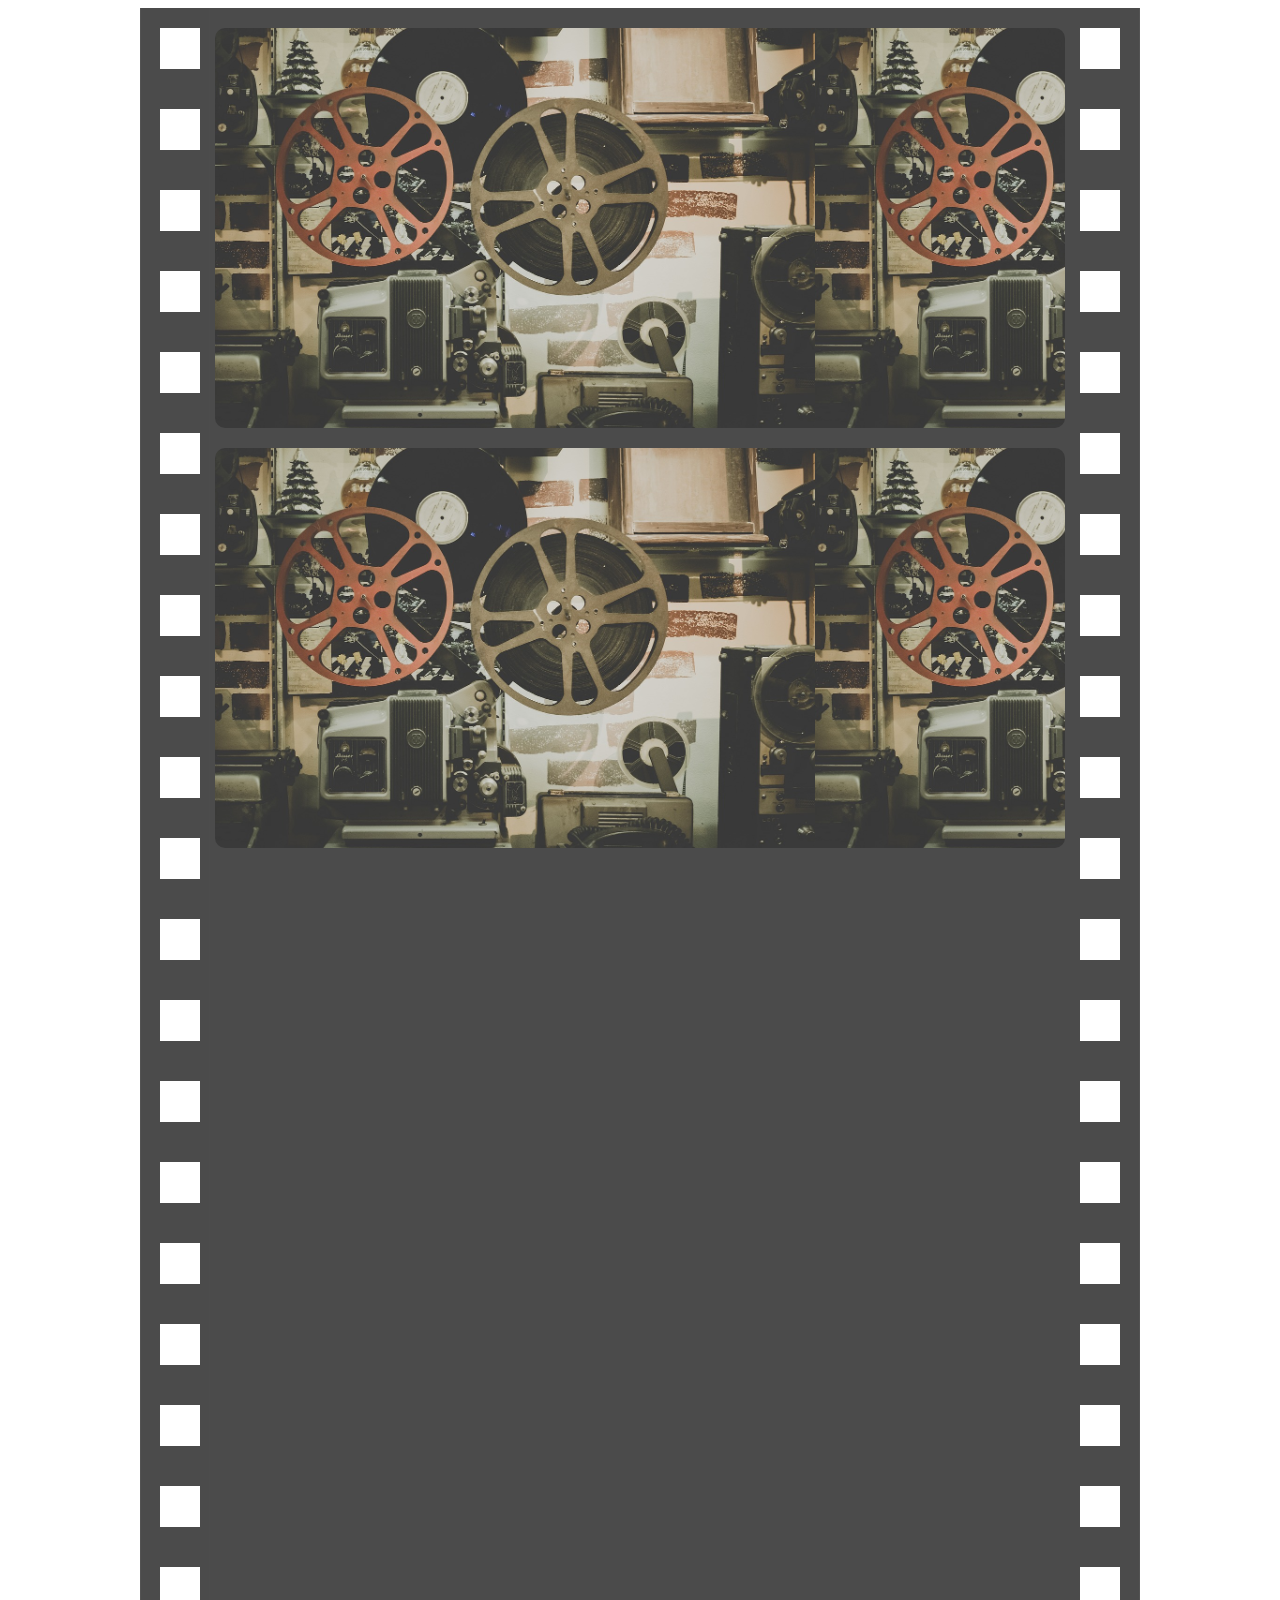
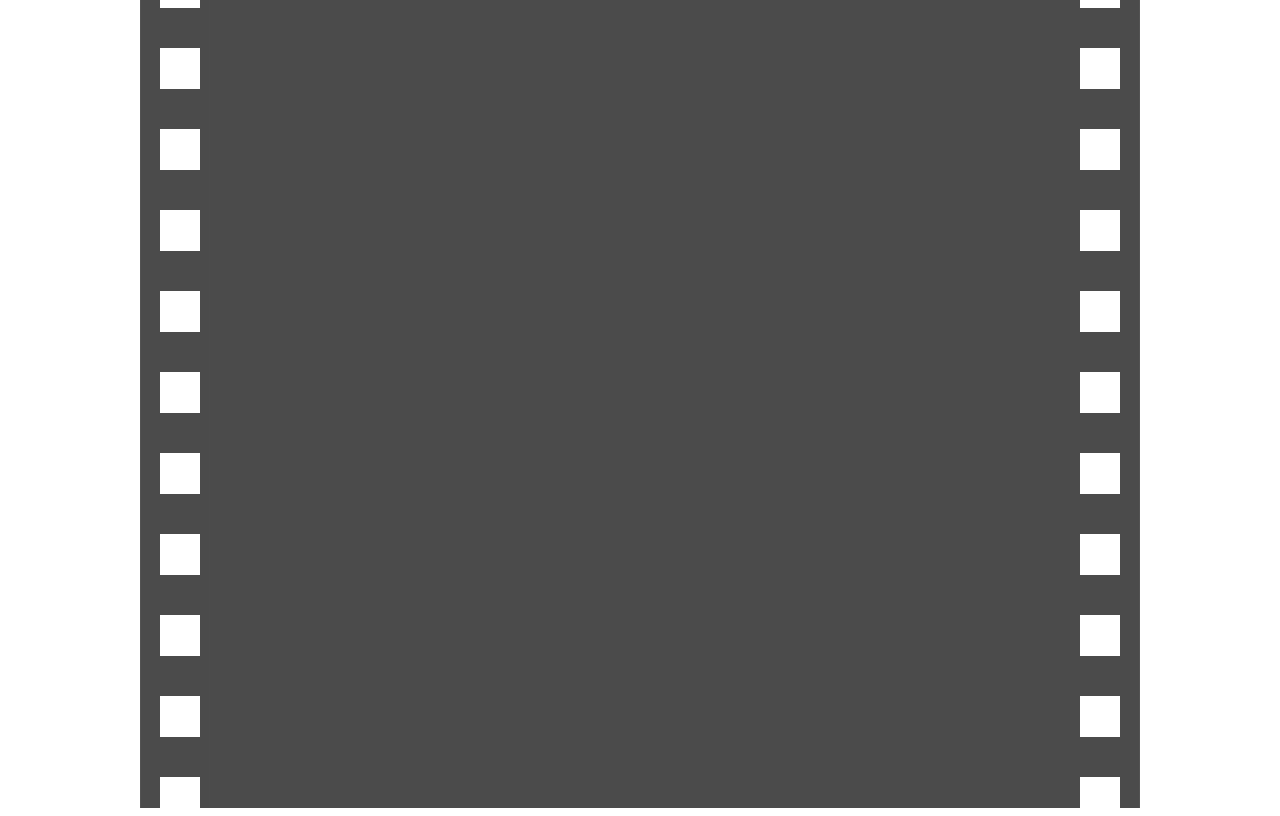
==== draft/klatki_2.html @ c72fd8a2 "Klisza skalowalna, mniejsza ilość elementów" ====
<!DOCTYPE html>
<head>
    <meta charset="UTF-8">
    <title>Klisza</title>
    <style>
        .pojemnik {
            height: 2400px;
            display: flex;
            flex-direction: column;
            max-width: 1000px;
            background-image: url(klisza_tlo.png);
            background-repeat: repeat;
            background-size: contain;
            margin: auto;
        }

        .klatka {
            height: 400px;
            background-color: white;
            border-radius: 10px;
            margin: 20px 75px 0px;

            background-image: url(../img/movie-918655_1280.jpg);
            background-size: contain;
        }
    </style>
</head>
<body>

<div class="pojemnik">
    <div class="klatka"></div>
    <div class="klatka"></div>
</div>

</body>
</html>
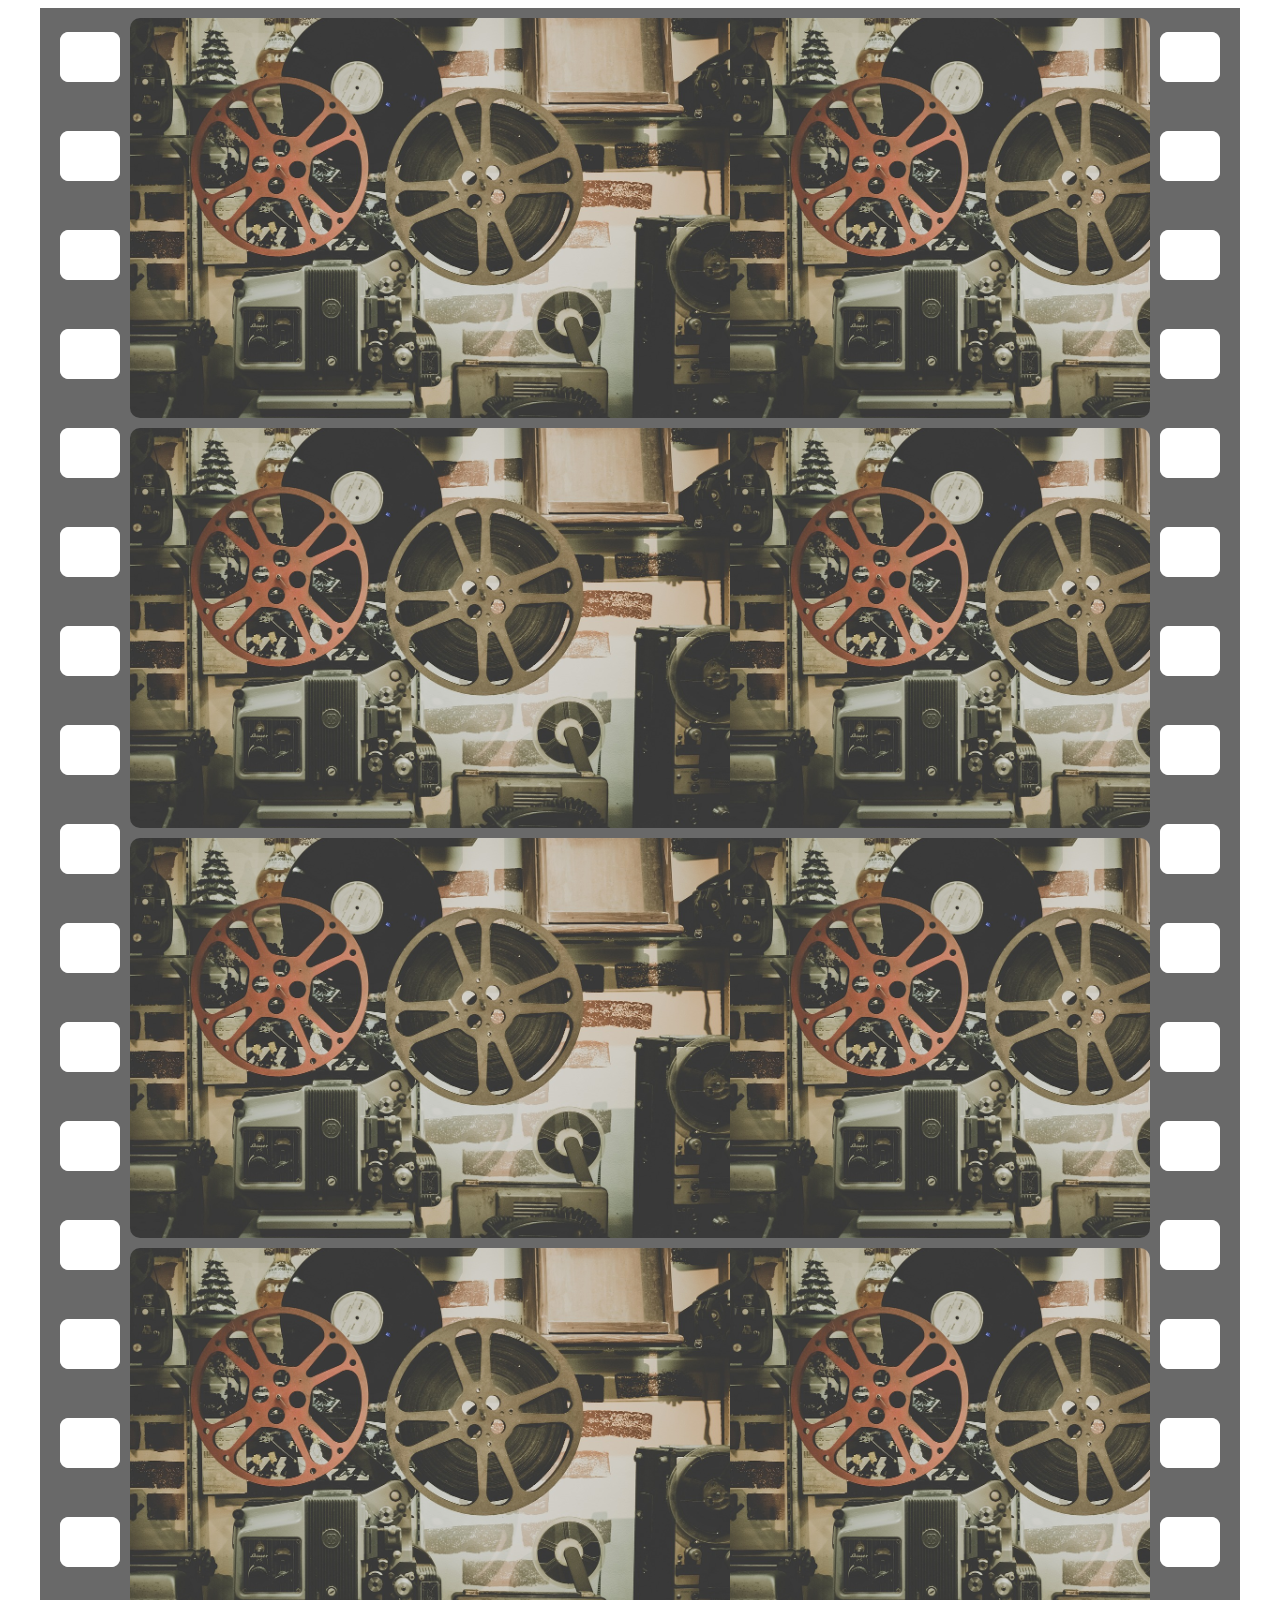
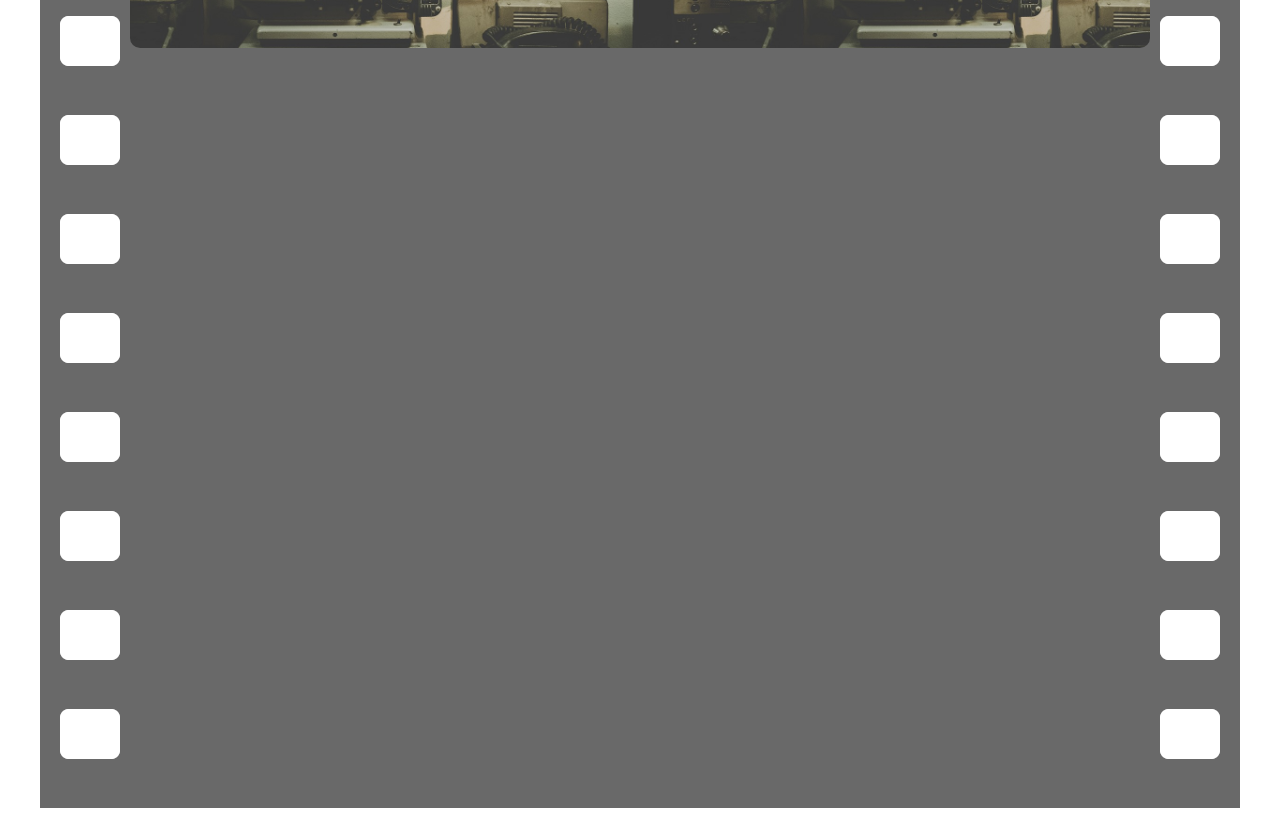
==== commit 4b981f77: "Zmiany graficzne dla klatki2.html" ====
--- a/draft/klatki_2.html
+++ b/draft/klatki_2.html
@@ -7,7 +7,7 @@
             height: 2400px;
             display: flex;
             flex-direction: column;
-            max-width: 1000px;
+            max-width: 1200px;
             background-image: url(klisza_tlo.png);
             background-repeat: repeat;
             background-size: contain;
@@ -18,7 +18,7 @@
             height: 400px;
             background-color: white;
             border-radius: 10px;
-            margin: 20px 75px 0px;
+            margin: 10px 90px 0px;
 
             background-image: url(../img/movie-918655_1280.jpg);
             background-size: contain;
@@ -30,6 +30,8 @@
 <div class="pojemnik">
     <div class="klatka"></div>
     <div class="klatka"></div>
+    <div class="klatka"></div>
+    <div class="klatka"></div>
 </div>
 
 </body>
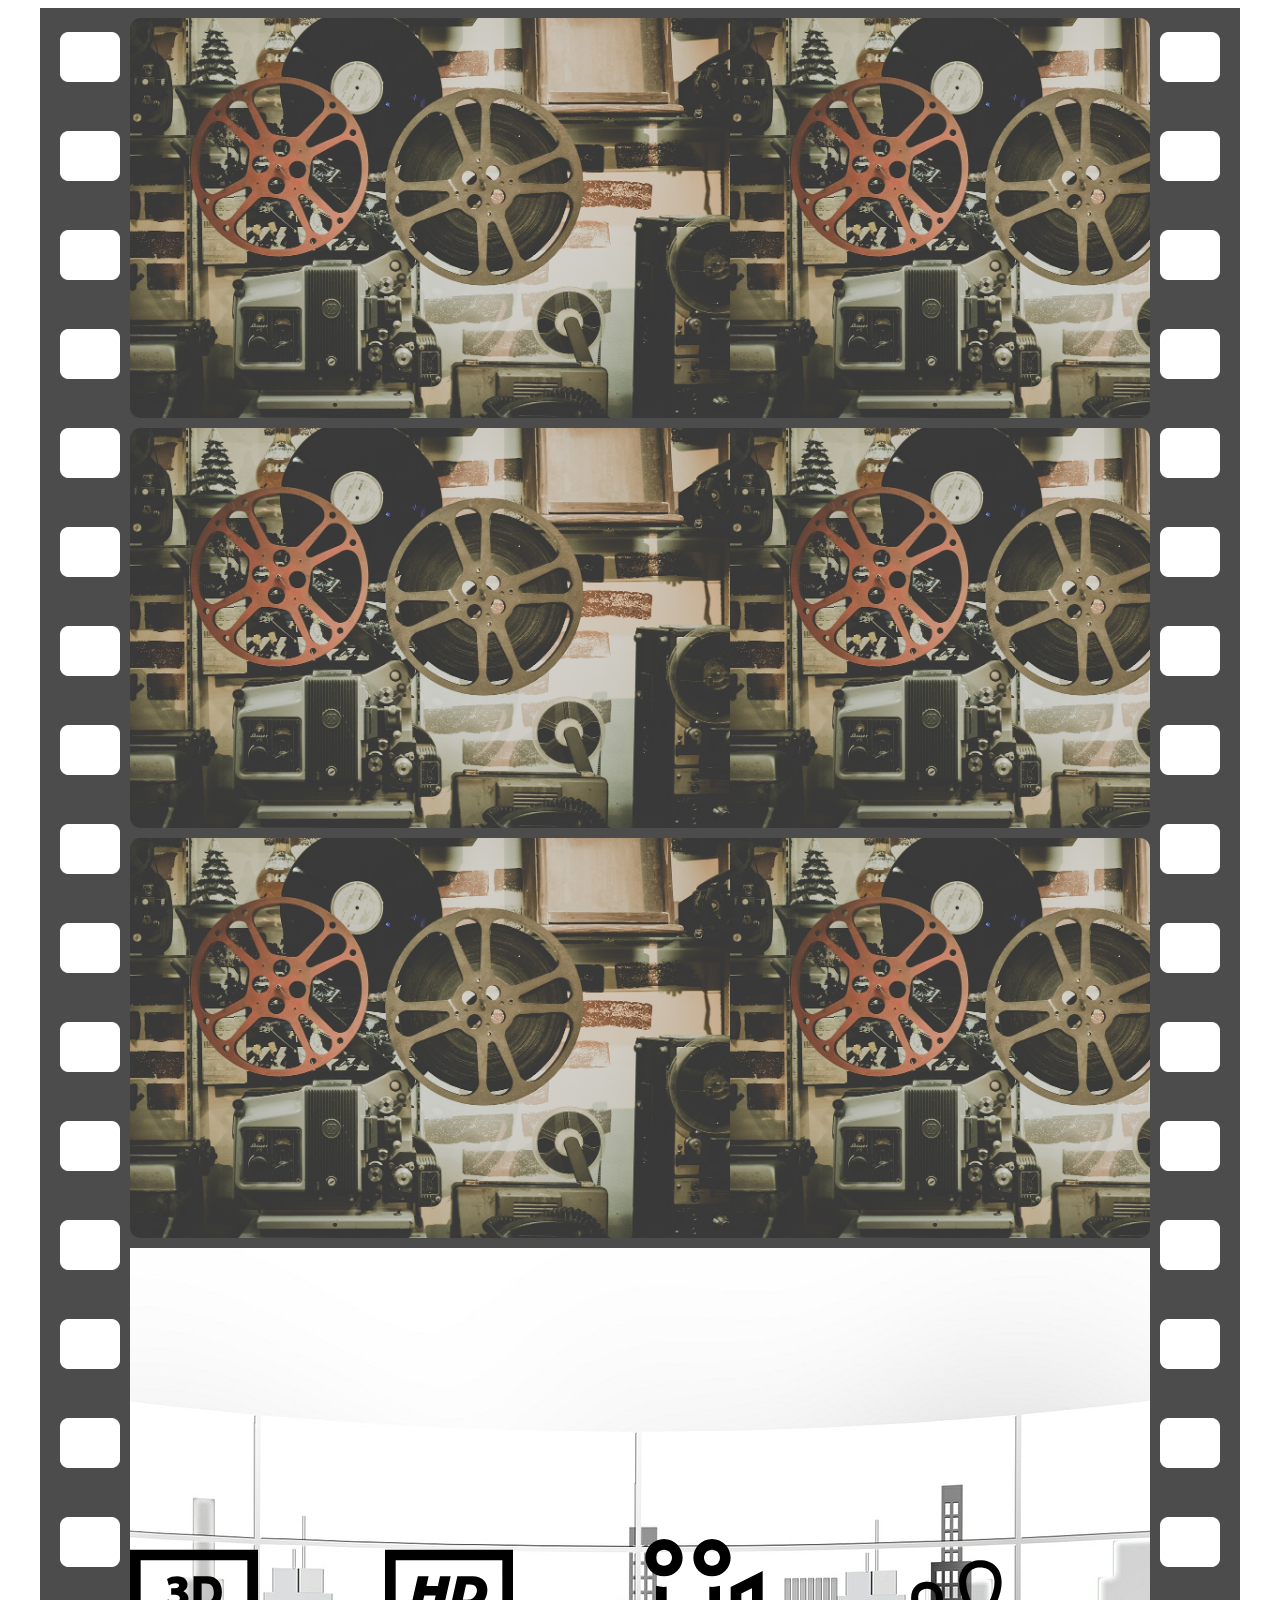
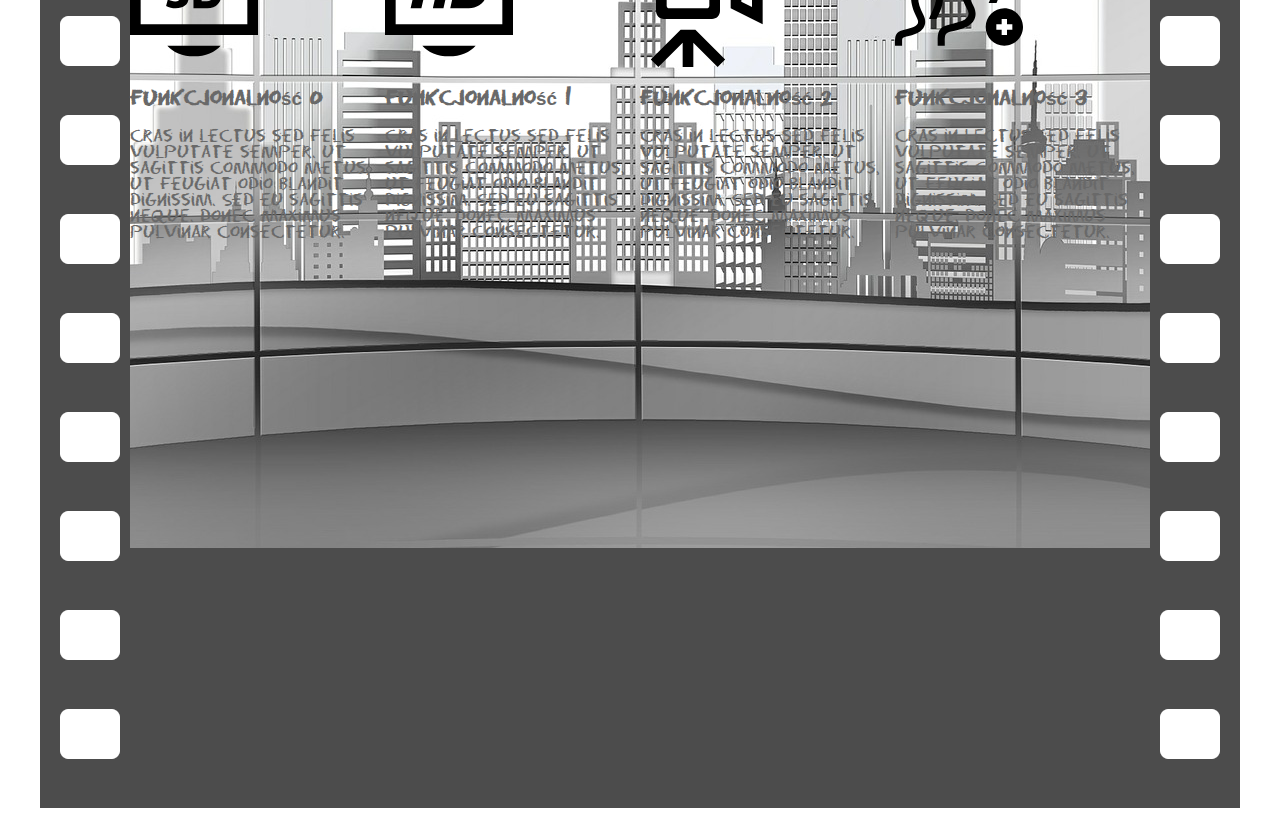
==== commit 3216894a: "rebuild #section1 layout html&css" ====
--- a/draft/klatki_2.html
+++ b/draft/klatki_2.html
@@ -1,6 +1,8 @@
 <!DOCTYPE html>
+<html lang="en">
 <head>
     <meta charset="UTF-8">
+    <link rel="stylesheet" href="../css/section1.css">
     <title>Klisza</title>
     <style>
         .pojemnik {
@@ -18,7 +20,7 @@
             height: 400px;
             background-color: white;
             border-radius: 10px;
-            margin: 10px 90px 0px;
+            margin: 10px 90px 0;
 
             background-image: url(../img/movie-918655_1280.jpg);
             background-size: contain;
@@ -31,8 +33,62 @@
     <div class="klatka"></div>
     <div class="klatka"></div>
     <div class="klatka"></div>
-    <div class="klatka"></div>
+    <div class="klatka">
+        <section id="section1">
+
+            <div class="container_section1">
+                <div class="icon_section1">
+
+                    <img src="../img/iconmonstr-television-6.svg" class="img_section1">
+
+                </div>
+                <div class="main_section1"><h3>Funkcjonalność 0</h3>
+                    <p>Cras in lectus sed felis vulputate semper. Ut sagittis commodo metus, ut feugiat odio blandit dignissim. Sed eu sagittis neque. Donec maximus pulvinar consectetur.
+                    </p>
+                </div>
+            </div>
+
+
+            <div class="container_section1">
+                <div class="icon_section1">
+
+                    <img src="../img/iconmonstr-television-5.svg" class="img_section1">
+
+                </div>
+                <div class="main_section1"><h3>Funkcjonalność 1</h3>
+                    <p>Cras in lectus sed felis vulputate semper. Ut sagittis commodo metus, ut feugiat odio blandit dignissim. Sed eu sagittis neque. Donec maximus pulvinar consectetur.
+                    </p>
+                </div>
+            </div>
+
+            <div class="container_section1">
+                <div class="icon_section1">
+
+                    <img src="../img/iconmonstr-video-camera-12.svg" class="img_section1">
+
+                </div>
+                <div class="main_section1"><h3>Funkcjonalność 2</h3>
+                    <p>Cras in lectus sed felis vulputate semper. Ut sagittis commodo metus, ut feugiat odio blandit dignissim. Sed eu sagittis neque. Donec maximus pulvinar consectetur.
+                    </p>
+                </div>
+            </div>
+
+            <div class="container_section1">
+                <div class="icon_section1">
+
+                    <img src="../img/iconmonstr-user-24.svg" class="img_section1">
+
+                </div>
+                <div class="main_section1"><h3>Funkcjonalność 3</h3>
+                    <p>Cras in lectus sed felis vulputate semper. Ut sagittis commodo metus, ut feugiat odio blandit dignissim. Sed eu sagittis neque. Donec maximus pulvinar consectetur.
+                    </p>
+                </div>
+            </div>
+
+
+        </section>
+
+    </div>
 </div>
 
 </body>
-</html>--- a/css/section1.css
+++ b/css/section1.css
@@ -0,0 +1,111 @@
+@font-face {
+    font-family: 'eraserregular';
+    src: url('../fonts/EraserRegular-webfont.woff') format('woff'),
+    url('../fonts/EraserRegular-webfont.ttf') format('truetype');
+}
+
+#section1{
+    display: flex;
+    min-height: 900px;
+    /*height: 100vh;*/
+    /*background: url('../img/badtv.png');*/
+    background: url('../img/badtv3.jpg');
+    background-position: center;
+    align-items: center;
+    justify-content: center;
+    color: dimgrey;
+    font-family: eraserregular, sans-serif;
+    /*background-color: red;*/
+}
+
+.section1-container{
+    display: flex;
+    /*background: red;*/
+    width: 100%;
+    /*height: 100%;*/
+    flex-direction: row; /* dla items */
+    flex-wrap: wrap; /* dla items */
+    align-items: center;
+    justify-content: center;
+}
+
+.section1-items{
+    min-width: 320px;
+    max-width: 320px;
+    min-height: 450px;
+    background: green;
+    margin: 20px;
+    /*-webkit-box-shadow: 0px 0px 30px 1px rgba(0,0,0,0.95);*/
+    /*-moz-box-shadow: 0px 0px 30px 1px rgba(0,0,0,0.95);*/
+    box-shadow: 0 0 30px 1px rgba(0,0,0,0.95);
+
+    border-radius: 10px 10px 10px 10px;
+    color: white;
+    text-align: center;
+    background-color: rgba(155, 155, 155, 0.95);
+}
+
+.section1-items:hover{
+    background-color: rgba(127, 112, 81, 0.90);
+}
+
+.section1-items h2{
+    font-size: 30px;
+    padding-top: 10px;
+}
+
+.section1-items p{
+    margin-top: 0;
+}
+
+.s1items1{
+    /*background: -webkit-linear-gradient(left, rgba(255,0,0,0), rgb(255, 153, 0)); !* For Safari 5.1 to 6.0 *!*/
+    /*background: -o-linear-gradient(right, rgba(255,0,0,0), rgb(255, 153, 0)); !* For Opera 11.1 to 12.0 *!*/
+    /*background: -moz-linear-gradient(right, rgba(255,0,0,0), rgb(255, 153, 0)); !* For Firefox 3.6 to 15 *!*/
+    /*background: linear-gradient(to right, rgba(255,0,0,0), rgb(255, 153, 0)); !* Standard syntax (must be last) *!*/
+    /*background-color: rgba(255, 153, 0, 0.95);*/
+    /*-webkit-box-shadow: 0px 0px 30px 1px rgba(0,0,0,0.95);*/
+    /*-moz-box-shadow: 0px 0px 30px 1px rgba(0,0,0,0.95);*/
+    /*box-shadow: 0px 0px 30px 1px rgba(0,0,0,0.95);*/
+
+}
+
+.s1items2{
+    /*background: -webkit-linear-gradient(left, rgba(255,0,0,0), rgb(132, 8, 17)); !* For Safari 5.1 to 6.0 *!*/
+    /*background: -o-linear-gradient(right, rgba(255,0,0,0), rgb(132, 8, 17)); !* For Opera 11.1 to 12.0 *!*/
+    /*background: -moz-linear-gradient(right, rgba(255,0,0,0), rgb(132, 8, 17)); !* For Firefox 3.6 to 15 *!*/
+    /*background: linear-gradient(to right, rgba(255,0,0,0), rgb(132, 8, 17)); !* Standard syntax (must be last) *!*/
+    /*background-color: rgba(255, 0, 0, 0.95);*/
+
+}
+
+.s1items3{
+    /*background: -webkit-linear-gradient(left, rgba(255,0,0,0), rgb(222, 45, 255)); !* For Safari 5.1 to 6.0 *!*/
+    /*background: -o-linear-gradient(right, rgba(255,0,0,0), rgb(222, 45, 255)); !* For Opera 11.1 to 12.0 *!*/
+    /*background: -moz-linear-gradient(right, rgba(255,0,0,0), rgb(222, 45, 255)); !* For Firefox 3.6 to 15 *!*/
+    /*background: linear-gradient(to right, rgba(255,0,0,0), rgb(222, 45, 255)); !* Standard syntax (must be last) *!*/
+    /*background-color: rgba(222, 45, 255, 0.95);*/
+
+}
+
+.s1items4{
+    /*background: -webkit-linear-gradient(left, rgba(44, 71, 255, 0.3), rgb(44, 71, 255)); !* For Safari 5.1 to 6.0 *!*/
+    /*background: -o-linear-gradient(right, rgba(44, 71, 255, 0.3), rgb(44, 71, 255)); !* For Opera 11.1 to 12.0 *!*/
+    /*background: -moz-linear-gradient(right, rgba(44, 71, 255, 0.3), rgb(44, 71, 255)); !* For Firefox 3.6 to 15 *!*/
+    /*background: linear-gradient(to right, rgba(44, 71, 255, 0.3), rgb(44, 71, 255)); !* Standard syntax (must be last) *!*/
+    /*background-color: rgba(140, 102, 64, 0.95);*/
+
+}
+
+.img_section1 {
+    width: 50%;
+    height: 50%;
+    overflow: hidden;
+}
+
+.section1-link a:hover, a:visited, a:link{
+    text-decoration: none;
+    color:  #fff;
+    margin: 0;
+    padding: 0;
+}